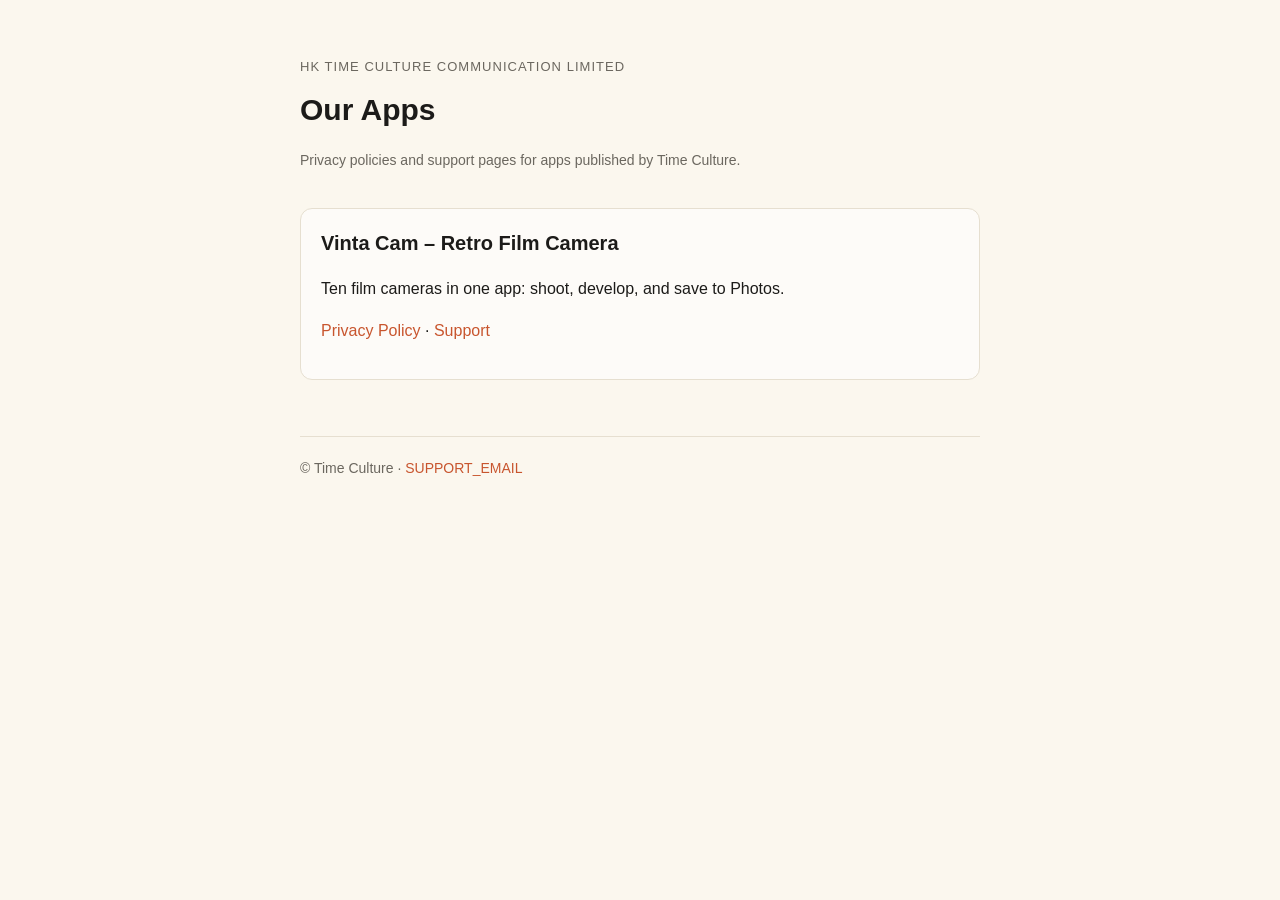
==== index.html @ 41e04c3e "Apps site: Vinta Cam privacy policy and support page" ====
<!DOCTYPE html>
<html lang="en">
<head>
<meta charset="utf-8">
<meta name="viewport" content="width=device-width, initial-scale=1">
<title>Time Culture Apps</title>
<link rel="stylesheet" href="/style.css">
</head>
<body>
<main>
  <header>
    <div class="brand">HK Time Culture Communication Limited</div>
    <h1>Our Apps</h1>
    <p class="meta">Privacy policies and support pages for apps published by Time Culture.</p>
  </header>

  <div class="card">
    <h2 style="margin-top:0">Vinta Cam – Retro Film Camera</h2>
    <p>Ten film cameras in one app: shoot, develop, and save to Photos.</p>
    <p><a href="/vintacam/privacy">Privacy Policy</a> · <a href="/vintacam/support">Support</a></p>
  </div>

  <footer>© Time Culture · <a href="mailto:SUPPORT_EMAIL">SUPPORT_EMAIL</a></footer>
</main>
</body>
</html>
---- style.css ----
:root { --bg:#fbf7ee; --ink:#1c1b19; --muted:#6b675f; --line:#e6dfd0; --accent:#c8552e; }
* { box-sizing:border-box; }
body { margin:0; background:var(--bg); color:var(--ink); font:16px/1.65 -apple-system, BlinkMacSystemFont, "Segoe UI", Helvetica, Arial, sans-serif; }
main { max-width:720px; margin:0 auto; padding:56px 20px 80px; }
header { margin-bottom:36px; }
header .brand { font-size:13px; letter-spacing:.08em; text-transform:uppercase; color:var(--muted); }
h1 { font-size:30px; margin:8px 0 6px; }
h2 { font-size:20px; margin:36px 0 10px; }
p, li { color:var(--ink); }
.meta { color:var(--muted); font-size:14px; }
a { color:var(--accent); text-decoration:none; }
a:hover { text-decoration:underline; }
table { border-collapse:collapse; width:100%; font-size:15px; }
th, td { text-align:left; padding:10px 8px; border-bottom:1px solid var(--line); vertical-align:top; }
th { color:var(--muted); font-weight:600; }
footer { margin-top:56px; padding-top:20px; border-top:1px solid var(--line); color:var(--muted); font-size:14px; }
.card { border:1px solid var(--line); border-radius:12px; padding:18px 20px; margin:14px 0; background:#fff9; }
@media (prefers-color-scheme: dark) {
  :root { --bg:#121212; --ink:#ececec; --muted:#9a9a9a; --line:#2a2a2a; --accent:#f09c62; }
  .card { background:#1a1a1a; }
}
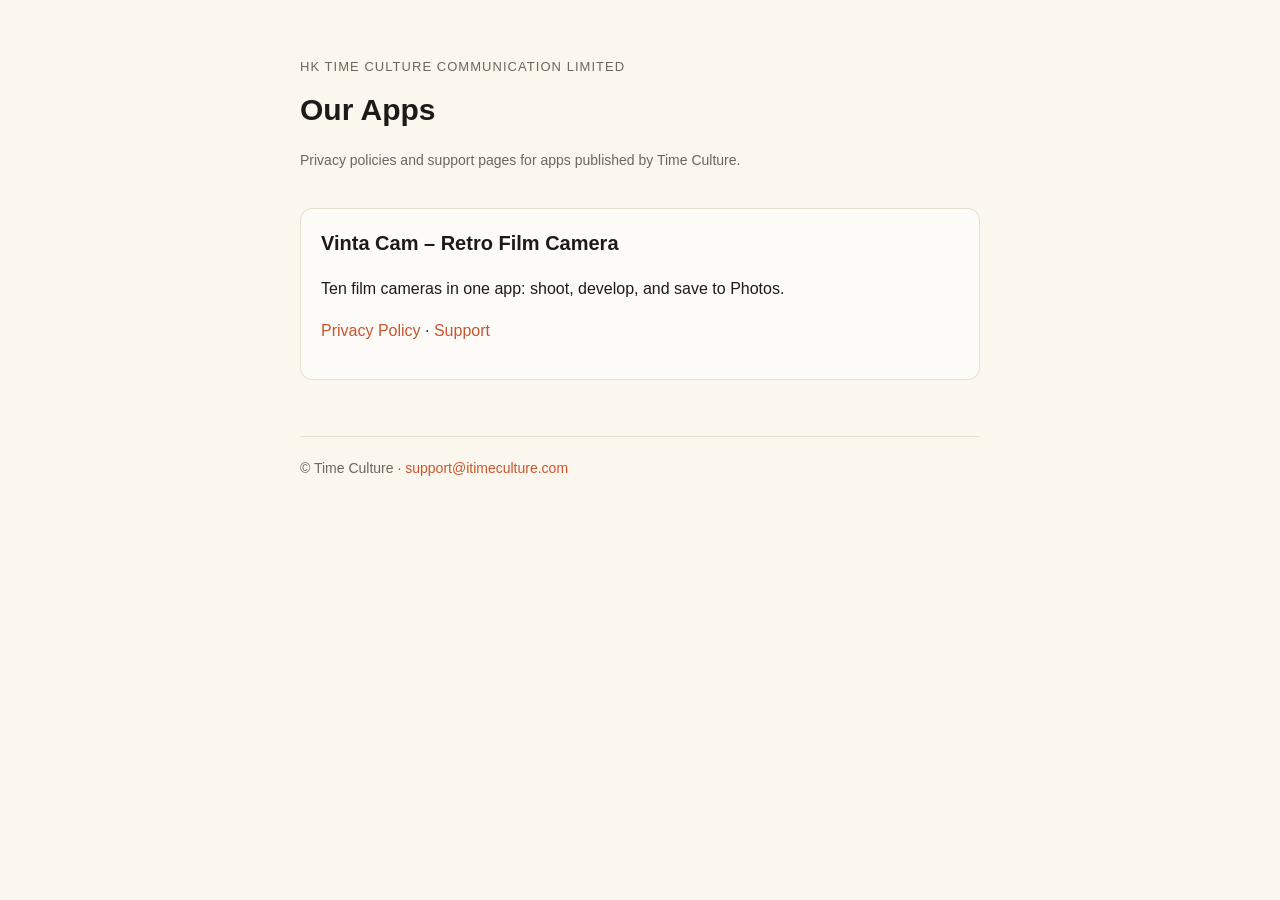
==== commit 42c54de4: "Fill support email and effective date" ====
--- a/index.html
+++ b/index.html
@@ -20,7 +20,7 @@
     <p><a href="/vintacam/privacy">Privacy Policy</a> · <a href="/vintacam/support">Support</a></p>
   </div>
 
-  <footer>© Time Culture · <a href="mailto:SUPPORT_EMAIL">SUPPORT_EMAIL</a></footer>
+  <footer>© Time Culture · <a href="mailto:support@itimeculture.com">support@itimeculture.com</a></footer>
 </main>
 </body>
 </html>
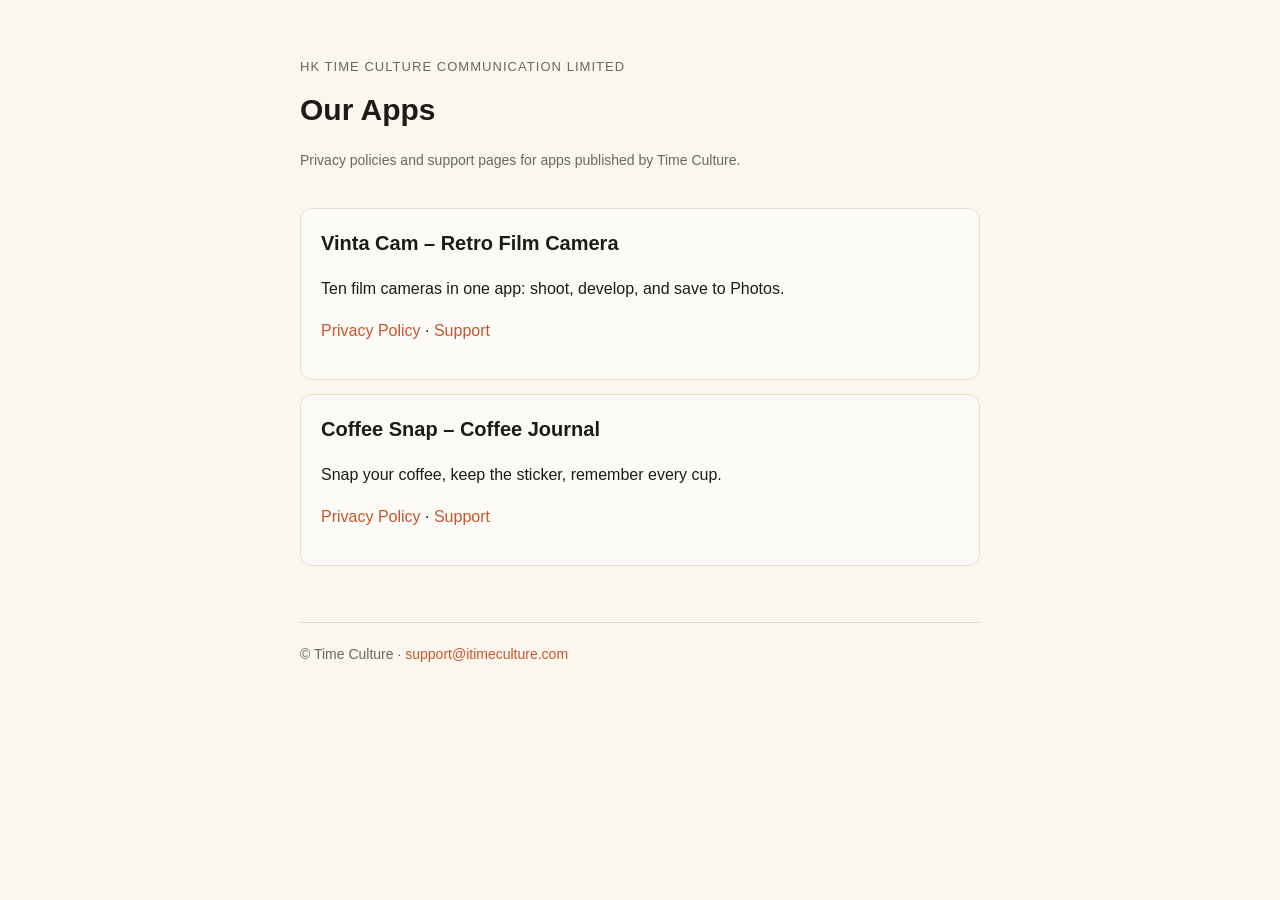
==== commit 166bed18: "Coffee Snap privacy policy and support page" ====
--- a/index.html
+++ b/index.html
@@ -20,6 +20,12 @@
     <p><a href="/vintacam/privacy">Privacy Policy</a> · <a href="/vintacam/support">Support</a></p>
   </div>
 
+  <div class="card">
+    <h2 style="margin-top:0">Coffee Snap – Coffee Journal</h2>
+    <p>Snap your coffee, keep the sticker, remember every cup.</p>
+    <p><a href="/coffeesnap/privacy/">Privacy Policy</a> · <a href="/coffeesnap/support/">Support</a></p>
+  </div>
+
   <footer>© Time Culture · <a href="mailto:support@itimeculture.com">support@itimeculture.com</a></footer>
 </main>
 </body>
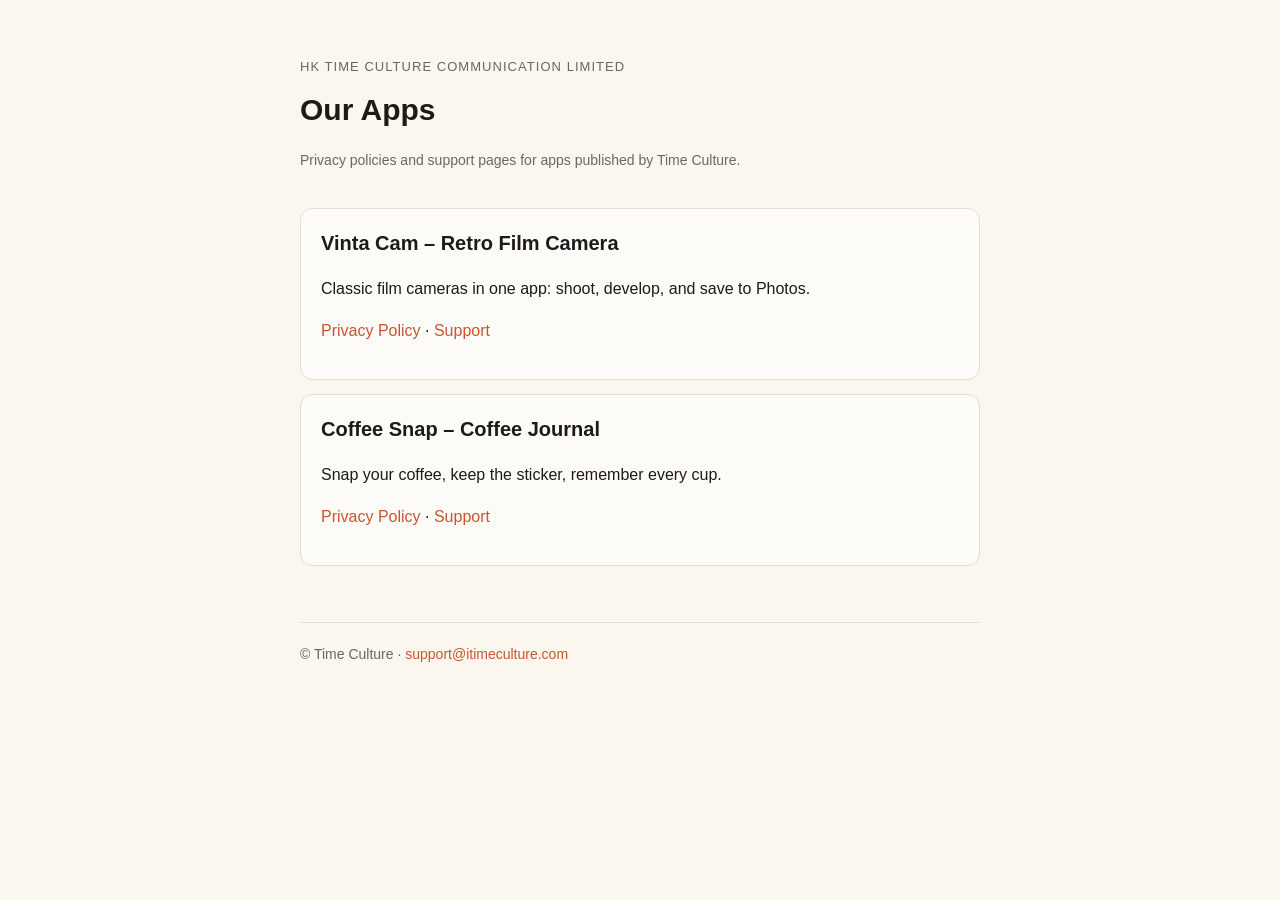
==== commit 09aa19b6: "Vinta Cam blurb: don't state camera count" ====
--- a/index.html
+++ b/index.html
@@ -16,7 +16,7 @@
 
   <div class="card">
     <h2 style="margin-top:0">Vinta Cam – Retro Film Camera</h2>
-    <p>Ten film cameras in one app: shoot, develop, and save to Photos.</p>
+    <p>Classic film cameras in one app: shoot, develop, and save to Photos.</p>
     <p><a href="/vintacam/privacy">Privacy Policy</a> · <a href="/vintacam/support">Support</a></p>
   </div>
 
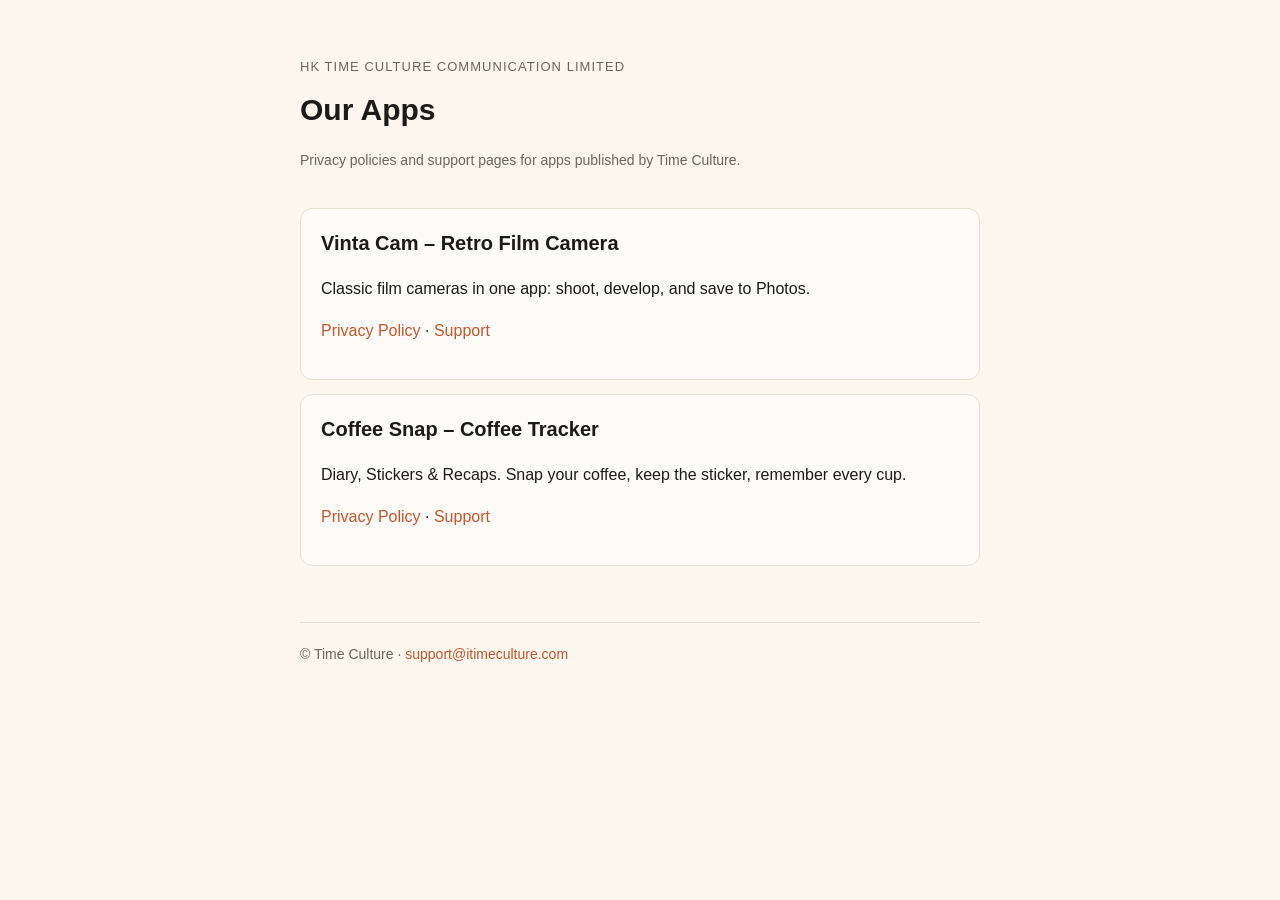
==== commit a0eca2df: "Coffee Snap: App Store title and subtitle (Coffee Tracker · Diary, Stickers & Recaps)" ====
--- a/index.html
+++ b/index.html
@@ -21,8 +21,8 @@
   </div>
 
   <div class="card">
-    <h2 style="margin-top:0">Coffee Snap – Coffee Journal</h2>
-    <p>Snap your coffee, keep the sticker, remember every cup.</p>
+    <h2 style="margin-top:0">Coffee Snap – Coffee Tracker</h2>
+    <p>Diary, Stickers &amp; Recaps. Snap your coffee, keep the sticker, remember every cup.</p>
     <p><a href="/coffeesnap/privacy/">Privacy Policy</a> · <a href="/coffeesnap/support/">Support</a></p>
   </div>
 
